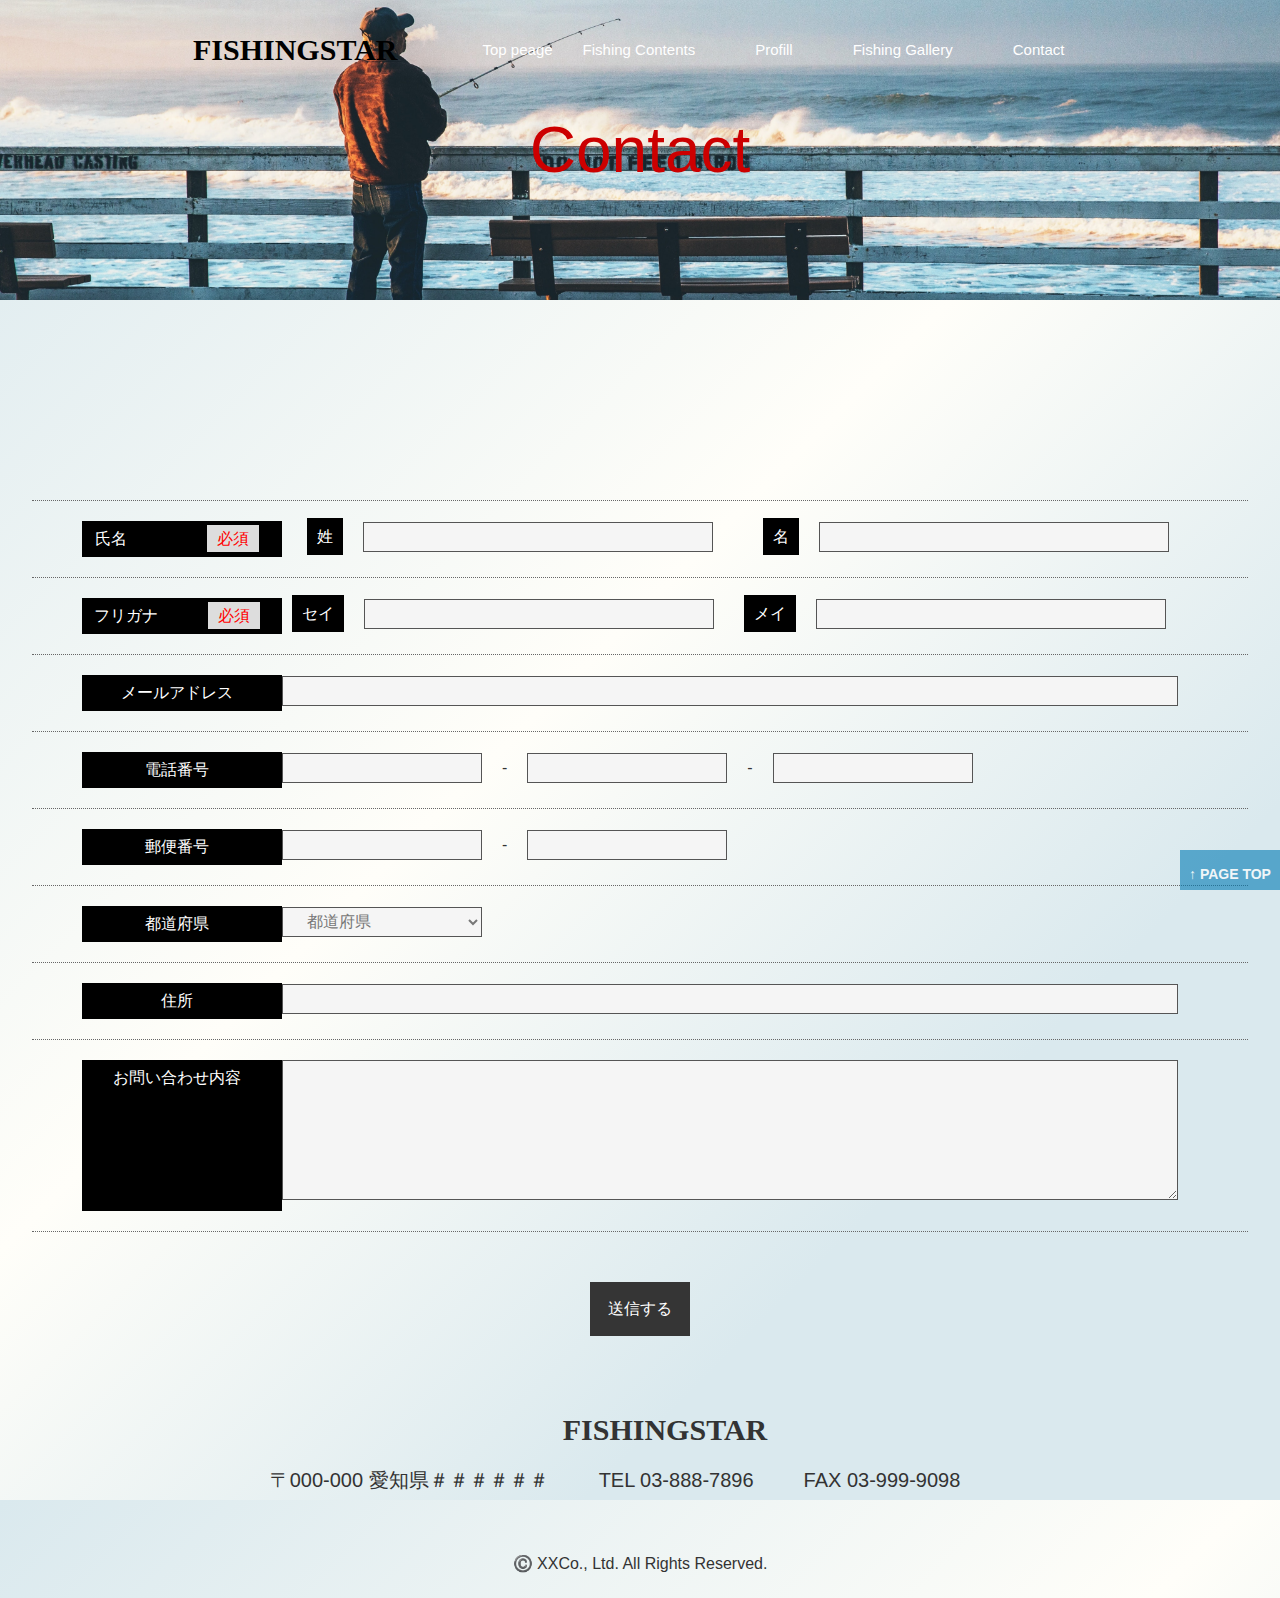
==== contact-html/index.html @ a497d448 "Add files via upload" ====
<!DOCTYPE html>
<html>
  <head>
    <meta name="viewport" content="width=device-width, initial-scale=1.0, user-scalable=no, minimum-scale=1.0, maximum-scale=1.0">
    <meta http-equiv="content-type" charset="utf-8">
   <link rel="stylesheet" href="../css/main.css">
      <link rel="stylesheet" href="../css/toiawase.css">
     <link rel="stylesheet" href="../css/normalize.css">
   <link href="https://use.fontawesome.com/releases/v5.6.1/css/all.css" rel="stylesheet">
   <script src="https://ajax.googleapis.com/ajax/libs/jquery/3.4.1/jquery.min.js"></script>
 <link rel="stylesheet" href="../css/slick.css" />

  <title>Contact</title>

  </head>


  <body>


    <header class="header">


     <div class="header-nav">
       <nav class="menu">
         <h1>FISHINGSTAR</h1>
         <ul>
           <li><a href="fishingstar.html">Top peage</a></li>
           <li><a href="contents.html">Fishing Contents</a><li>
           <li><a href="profill.html">Profill</a><li>
           <li><a href="Fishing Gallery.html">Fishing Gallery</a><li>
           <li><a href="contact.html">Contact</a><li>
        </ul>
      　</nav>
          </div>

      <div class="hamburger">
          <a class="nav-button"  href="#">
             <span></span>
             <span></span>
             <span></span>
          </a>
      </div>


  </header>

  <section class="subvisual">
    <h1>Contact<h1>
  </section>

<main>
<article class="form">
<form class="content-wrapper">

  <dl class="name">
    <dt>氏名<span>必須</span></dt>

    <dd>
      <span>姓</span><input typa="text"><span>名</span><input type="text">
    </dd>
  </dl>

  <dl class="furigana">
    <dt>フリガナ<span>必須</span></dt>
    <dd>
      <span>セイ</span><input type="text"><span>メイ</span><input type="text">
    </dd>
  </dl>

  <dl class="mail">
    <dt>メールアドレス</dt>
    <dd>
      <input type="text">
    </dd>
  </dl>


  <dl class="tel">
    <dt>電話番号</dt>
    <dd>
    <input type="text"><span>-</span><input type="text"><span>-</span><input type="text">
    </dd>
  </dl>
  <dl class="zip">
    <dt>郵便番号</dt>
    <dd>
    <input type="text"><span>-</span><input type="text">
    </dd>
  </dl>
  <dl class="pref">
    <dt>都道府県</dt>
    <dd>
    <select>
    <option value="" selected="">都道府県</option>
    <option value="北海道">北海道</option>
    <option value="青森県">青森県</option>
    <option value="岩手県">岩手県</option>
    <option value="宮城県">宮城県</option>
    <option value="秋田県">秋田県</option>
    <option value="山形県">山形県</option>
    <option value="福島県">福島県</option>
    <option value="茨城県">茨城県</option>
    <option value="栃木県">栃木県</option>
    <option value="群馬県">群馬県</option>
    <option value="埼玉県">埼玉県</option>
    <option value="千葉県">千葉県</option>
    <option value="東京都">東京都</option>
    <option value="神奈川県">神奈川県</option>
    <option value="新潟県">新潟県</option>
    <option value="富山県">富山県</option>
    <option value="石川県">石川県</option>
    <option value="福井県">福井県</option>
    <option value="山梨県">山梨県</option>
    <option value="長野県">長野県</option>
    <option value="岐阜県">岐阜県</option>
    <option value="静岡県">静岡県</option>
    <option value="愛知県">愛知県</option>
    <option value="三重県">三重県</option>
    <option value="滋賀県">滋賀県</option>
    <option value="京都府">京都府</option>
    <option value="大阪府">大阪府</option>
    <option value="兵庫県">兵庫県</option>
    <option value="奈良県">奈良県</option>
    <option value="和歌山県">和歌山県</option>
    <option value="鳥取県">鳥取県</option>
    <option value="島根県">島根県</option>
    <option value="岡山県">岡山県</option>
    <option value="広島県">広島県</option>
    <option value="山口県">山口県</option>
    <option value="徳島県">徳島県</option>
    <option value="香川県">香川県</option>
    <option value="愛媛県">愛媛県</option>
    <option value="高知県">高知県</option>
    <option value="福岡県">福岡県</option>
    <option value="佐賀県">佐賀県</option>
    <option value="長崎県">長崎県</option>
    <option value="熊本県">熊本県</option>
    <option value="大分県">大分県</option>
    <option value="宮崎県">宮崎県</option>
    <option value="鹿児島県">鹿児島県</option>
    <option value="沖縄県">沖縄県</option>
    </select>
    </dd>
  </dl>
  <dl class="address">
    <dt>住所</dt>
    <dd>
    <input type="text">
    </dd>
  </dl>
  <dl class="multi-text">
    <dt>お問い合わせ内容</dt>
    <dd>
    <textarea></textarea>
    </dd>
  </dl>
  <section class="form-button">
    <input type="button" value="送信する">
  </section>
</form>
</article>
</main>

<footer class="footer">

   <div class="high">
       <h2>FISHINGSTAR</h2>
     <ul>
       <li>〒000-000
      愛知県＃＃＃＃＃＃</li>
      <li>TEL 03-888-7896</li>
      <li>FAX 03-999-9098</li>
    </ul>
        <div id="page_top"><a href="#"></a></div>
  </div>

  　<div class="copyloght">
    <p>©️ XXCo., Ltd. All Rights Reserved.</p>
  </div>
</footer>


  <script src="JS/script.js"></script>
  <script src="https://ajax.googleapis.com/ajax/libs/jquery/1.11.3/jquery.min.js"></script>
  <script src="JS/slick.min.js"></script>

  </body>
  </html>
---- css/main.css ----
/*========= base ===========*/

html {
  margin:0;
  padding:0;
}

body {
  margin: 0;
  padding: 0;
  font-family: "Yu Gothic", "游ゴシック", YuGothic, "游ゴシック体", sans-serif;
  font-weight: 500;
  color: #333;
  line-height: 2.0;
}

h2,h3,h4,h5 {
  margin: 0;
  padding: 0;
}

img {
  width: 100%;
  vertical-align: bottom;
}

ul,li,dl,dt,dd {
  margin:0;
  padding:0;
  list-style: none;
}

a {
  text-decoration: none;
  color: #000;
}

a:hover {
  transition: .3s;
  opacity: 0.6;
}

/*共通*/

body{
  background-image:linear-gradient(-45deg, #DAE9EE 25%, #FFFEF9 55%, #FFFEF9 50%, #DAE9EE  100%, #DAE9EE 55%, #FFFEF9 75%, #FFFEF9);

}
.content-wrapper{
  width: 95%;
  height:auto;
  margin:0 auto;
  max-width: 1400px;
}

/*ヘッダー*/
.header{
  width:100%;
  height:100px;
  position:absolute;
  z-index: 1;
}

.header-nav{
  height:100px;
  display:flex;
  justify-content:space-between;
  align-items:center;
  padding-left:60px;
  position: absolute;
  left:10%;
}

.header-nav ul{
  margin-left: 80px;
  display:flex;
  justify-content:space-between;
  align-items:center;
}

.header-nav ul li{
margin-right:30px;
margin-top:0px;
}

header a{
  color:#fff;
}

header li{
  font-family: 'Comic Sans MS',sans-serif;
  font-size: 15px;
}

.header h1{
  padding:0px 5px;
  font-size:30px;
  font-family:'Times New Roman',sans-serif;
  color:black;
}

.menu{
  display: flex;
  justify-content:space-between;
}


/*スマホ　ヘッダー　*/
@media screen and (max-width:768px){

  .header{
    width:100%;
    height:100%;
    position: static;
    text-align: center;
  }

.menu{
  display: block;
}

header li{
font-size:4px;
font-family: 'Comic Sans MS',sans-serif;
font-weight: bold;
}

 .header-nav{
    width:100%;
   height:100%;
    position:fixed;
    top:0;
    left:-120%;
    z-index:2;
    background:rgb(249, 252, 255,0.6);
    -webkit-tap-highlight-color;:
    rgba(0,0,0,0);
    transition: all 0.4s;
  }

  .header-nav.active{
    left:0;
  }

.header-nav  ul{
  height:100%;
  display: -webkit-flex;
  display: -ms-flex;
  display: flex;
  flex-direction: column;
    margin-left:0;
}

.header-nav li a{
  padding: 0px 70px;
  font-size: 16px;
}

.header-nav li a:hover{
  color:#BF7497;
}

header a{
  color:black;
}


.header nav ul li{
  margin: 5px 10px;
  text-align: center;
  padding:5px 0;
}

  .header h1{
    margin: 25px 0;
    padding:0px 0px;
    font-size: 22px;
    font-family:'Times New Roman',sans-serif;
    width:100%;
    margin-left:5px;
  }

  .hamburger {
   position:absolute;
   right:15%;
   top:0%;
   z-index: 100;
   width:20px;
   height:20px;
   cursor:pointer;
   transition: all 0.4s;
  }


  .nav-button,
  .nav-button span {
   display: inline-block;
  　　}

  .nav-button {
   position: relative;
   top:40px;
   left:-2%;
   width: 30px;
   height: 26px;
  　　}

  .nav-button span {
   position: absolute;
   left: 0;
   width: 100%;
   height: 4px;
   background-color:black;
  　　}

   .nav-button span:nth-of-type(1) {
   top: 0;
  　　}

   .nav-button span:nth-of-type(2) {
   top: 11px;
  　　}

   .nav-button span:nth-of-type(3) {
   bottom: 0;
  　　}

.nav-button.active span:nth-of-type(1) {
  -webkit-transform: translateY(10px) rotate(-45deg);
  transform: translateY(10px) rotate(-45deg);
}
.nav-button.active span:nth-of-type(2) {
  opacity: 0;
}
.nav-button.active span:nth-of-type(3) {
  -webkit-transform: translateY(-12px) rotate(45deg);
  transform: translateY(-12px) rotate(45deg);
}

.nav-button .close{
  display: none;
}

}

/*メインビジュアル*/
.mainvisual{
width:80%;
height:800px;
margin: 0 auto;
background-size: cover;
background-position:center;
position: relative;
}


.mainvisual  h1{
  font-family: 'Mv Boli',serif;
  font-size:90px;
  font-weight: bold;
  position:absolute;
  top:25%;
  left:4%;
  color:#FFFFFF;
}


/* ボタン全体 */
.flowbtn5{
font-family:'Times New Roman',sans-serif;/* 好きなフォントに変えてね */
border-radius:13px;
position:relative;
display:inline-block;
width:100px;
height:100px;
font-size:80px;
color:#fff!important;
transition:.5s;
text-decoration:none;
}
/* アイコンをど真ん中に*/
.flowbtn5 i{
font-size:1em;
position:absolute;
top:50%;
left:50%;
-ms-transform:translate(-50%,-50%);
-webkit-transform:translate(-50%,-50%);
transform:translate(-50%,-50%);
}
/* Twitter */
.fl_tw1{
background:#55acee;
}

/* Facebook */
.fl_fb1{
background:#3b5998;
}


/* Instagram紫グラデ背景色 */
.insta_btn5 {
background:-webkit-linear-gradient(135deg, #427eff 0%, #f13f79 70%) no-repeat;
background:linear-gradient(135deg, #427eff 0%, #f13f79 70%) no-repeat;
}
/* Instagramオレンジグラデ背景色 */
.insta_btn5:before{
content: '';
position:absolute;
top:17px;
left:-1px;
width:45px;
height:34px;
background:-webkit-radial-gradient(#ffdb2c 10%, rgba(255, 105, 34, 0.65) 55%, rgba(255, 88, 96, 0) 70%);
background:radial-gradient(#ffdb2c 5%, rgba(255, 105, 34, 0.65) 55%, rgba(255, 88, 96, 0) 70%);
}
/* Instagramアイコン調整 */
.insta_btn5 .fa-instagram{
font-size:1em;
}
/* アイコンボタン下テキスト調整 */
.flowbtn5 div{
font-size:25px;
color:white;
position:relative;
top:100px;
}
/* アイコンボタンにマウスホバーした時の指定*/
.flowbtn5:hover{
-webkit-transform:translateY(-5px);
-ms-transform:translateY(-5px);
transform:translateY(-5px);
text-decoration:none;
}
/* ulタグの内側余白を０にする */
ul.snsbtniti{
padding:0!important;
}
/* アイコンボタン全体の位置 */
.snsbtniti{
  width:100%;
display:flex;
flex-flow:row wrap;
justify-content:center;
align-items: center;
position: absolute;
top: 35%;
left: 0%;
}

.sns{
  width:600px;
  height:400px;
  position: relative;
  top:50%;
  left:0;
  background:url("../image/gahag-0104881702-1.jpg");
  background-size: cover;
  background-position: bottom;
  display: none;
  border-radius: 50% 50% ;
}
/* アイコンボタン同士の余白調整 */
.snsbtniti li{
flex:0 0 20%;
text-align:center!important;
}

.naiyou{
  background-color:#DDDDDD ;
  text-align:center;
  width:70%;
  position:absolute;
  top:5%;
  right:0;
  -webkit-clip-path: polygon(20% 0, 0% 100%, 100% 50%, 0% 70%);
 clip-path: polygon(0 25%, 100% 0%, 100% 75%, 0% 100%);
height:500px;
padding-top:150px;
display: none;
}

.naiyou p{
  font-size:25px;
  line-height: 50px;
  font-family: 'Yu Gothic UI',fantasy;

}

.naiyou h3{
  font-size:40px;
  color:#222222;
font-family: 'Mv Boli',serif;
}

.click1{
  width:100px;
  height:100px;
  background: url("../image/魚のアイコン素材2.png");
  background-size: cover;
  background-position: center;
  text-align: center;
  font-size:30px;
  color:white;
  font-family: 'HanziPen TC',sans-serif;
  position: absolute;
bottom:-20px;
right:20px;
cursor :pointer;
}

.click2{
  width:100px;
  height:100px;
  background: url("../image/魚のアイコン素材2.png");
  background-size: cover;
  background-position: center;
  text-align: center;
  font-size:30px;
  color:white;
  font-family: 'HanziPen TC',sans-serif;
  position: absolute;
bottom:-20px;
right:180px;
cursor :pointer;
}


/* スマホ　メイン */
@media screen and (max-width:768px){
  .mainvisual {
    height:500px;
    width:100%;
    background-position:center;
    background-size:contain;
    background-repeat: no-repeat;
  }

  .mainvisual  h1{
    font-size:35px;
    margin-left: 20px;
    position:absolute;
    top:30%;
    left:0;
  }

  .sns{
    width:200px;
    height:200px;
    top:30%;
    left:25%;
  }

  /* ボタン全体 */
  .flowbtn5{
  width:40px;
  height:40px;
  font-size:20px;
  margin:0 10px;
  }

  .flowbtn5 div{
  font-size:5px;
  color:white;
  position:relative;
  top:40px;
  }

  .naiyou{
    width:90%;
    height:400px;
    top:0;
    right:5%;
    padding-top:90px;
  }

  .naiyou p{
    font-size:15px;
    line-height: 30px;
  }

  .naiyou h3{
    font-size:20px;
    font-weight: bold;
  }

  .click1{
    width:100px;
    height:100px;
    font-size:30px;
    font-weight: bold;
    color:black;
    position: absolute;
  bottom:-20px;
  right:16%;
  }

  .click2{
    width:100px;
    height:100px;
    font-size:30px;
    font-weight: bold;
    color:black;
  bottom:-20px;
  left:25%;
  }
}

/*フッター*/
.footer{
  height:100px;
    text-align: center;
}
.footer.high {
  padding:40px 0;
  height:50px;
}

.high h2{
  margin-left:50px;
  font-size:30px;
  z-index:2;
  font-family:'Times New Roman',sans-serif;
}

.footer ul{
  display:flex;
  justify-content:center;
  align-items:center;
}

.footer ul li{
  margin-right:50px;
  font-size:20px;
}

.footer .copyloght{
  text-align:center;
  height:50px;
}

/*スマホ　フッター*/
@media screen and (max-width:768px){

  footer .high {
    padding:10px 0;
    height:50px;
  }

  .high h2{
    font-size:15px;
    margin: 0 0;
    text-align: center;
  }

  .footer ul li{
    margin-right:20px;
    font-size:5px;
  }
}

/*共通２*/
.subvisual{
margin-bottom:100px;
background-image:url("../image/austin-neill-n4FwReqOQz0-unsplash.jpg");
background-repeat:no-repeat;
background-position:center;
background-size:cover;
width:100%;
height:300px;
}

.subvisual h1{
 text-align:center;
  font-size:4rem;
  color:rgb(204,0,0);
line-height:300px;
  font-weight:normal;
  font-family:'Impact',sans-serif;
  margin: 0 0;

}

/*IPAD　共通２*/
@media screen and (max-width:798px){
  .subvisual{
  margin-bottom: 80px;
  height:100px;
  }

  .subvisual h1{
   text-align:center;
    font-size:2rem;
    color:rgb(204,0,0);
  line-height:100px;
    font-weight:normal;
    font-family:'Impact',sans-serif;
  }
}


/*ページトップ*/
#page_top{
width: 100px;
height: 40px;
position: fixed;
right: 0;
bottom: 10px;
background: #007ab5;
opacity: 0.6;
}
#page_top a{
position: relative;
display: block;
width: 100px;
height: 40px;
text-decoration: none;
}

#page_top a::after{
content: '↑ PAGE TOP';
font-size: 14px;
font-weight: bold;
color: #fff;
position: absolute;
top: 10px;
bottom: 0;
right: 0;
left: 0;
margin: auto;
text-align: center;
}
---- css/toiawase.css ----
.form{
  background-image: url("../image/cf126d6d54f4aa43ff17d2e7126966d6_s.jpg");
  background-repeat:no-repeat;
  background-position:center;
  background-size:cover;
  height:900px;
  width:100%;
  padding-top:100px;
  padding-left:0px;
}

.form dl{
  display:flex;
  justify-content: center;
  padding:20px 0;
  border-bottom:1px dotted #676767;

}

.form dl:first-of-type{
  border-top:1px dotted #676767;}

.form dt{
  width: 200px;
box-sizing: border-box;
padding: 10px 10px 10px 0px ;
line-height: 1em;
color:#ffffff;
background-color:#000000;

text-align: center;
}

.form dd {
  width: calc(100% - 300px);
  box-sizing: border-box;
}

 .name dd span{
  color:#ffffff;
  background-color:#000000;
  padding:10px 10px 10px 10px ;
}

.furigana dd span{
 color:#ffffff;
 background-color:#000000;
 padding:10px 10px 10px 10px ;
}

.form dd input,
.form dd select,
.form dd textarea {
  font-size: 1rem;
  color: #777;
  border: 1px solid #555;
  background-color: #f5f5f5;
  box-sizing: border-box;
}
.form dd input,
.form dd select {
  line-height: 20px;
  height: 30px;
  padding: 0 20px;
}
.form dd textarea {
  height: 140px;
  line-height: 2em;
  padding: 20px;
}
.form dl.name dd {
  padding: 0 0 0 25px;
}
.form dl.name dd span {
  margin: 0 20px 0 0;
}
.form dl.name dd input {
  width: 350px;
}
.form dl.name dd input:first-of-type {
  margin: 0 50px 0 0;
}
.form dl.furigana dd {
  padding: 0 0 0 10px;
}
.form dl.furigana dd span {
  margin: 0 20px 0 0;
}
.form dl.furigana dd input {
  width: 350px;
}
.form dl.furigana dd input:first-of-type {
  margin: 0 30px 0 0;
}
.form dl.mail dd input {
  width: calc(100% - 20px);
}
.form dl.tel dd input {
  width: 200px;
}
.form dl.tel dd span {
  margin: 0 20px;
}
.form dl.zip dd input {
  width: 200px;
}
.form dl.zip dd span {
  margin: 0 20px;
}
.form dl.pref dd select {
  width: 200px;
}
.form dl.address dd input {
  width: calc(100% - 20px);
}
.form dl.multi-text dd textarea {
  width: calc(100% - 20px);
}
.form .form-button {
  display: flex;
  justify-content: center;
  margin: 50px auto 0 auto;
}
.form .form-button input {
  display: block;
  width: 100px;
  line-height: 50px;
  text-align: center;
  color: #fff;
  background-color: #353535;
  border: 1px solid #353535;
  margin: 0 15px;
  cursor: pointer;
  transition: .3s ease all;
}

.form .form-button input:hover {
  background-color: transparent;
  color: #444;
  transition: .3s ease all;
}

.name dt span{
  color:red;
  margin-left:80px;
  padding:5px 10px;
  background-color: #DDDDDD;
}

.furigana dt span{
  color:red;
  margin-left:50px;
  padding:5px 10px;
  background-color: #DDDDDD;
}

/*スマホ　問い合わせ*/
@media screen and (max-width:768px){
  .form{
    height:100%;
    width:100%;
    padding-top:50px;
    display: inline-block;
  }

  .form dl{
    display:flex;
    justify-content:flex-start;
    padding:20px 0;
    border-bottom:1px dotted #676767;

  }

  .form dt{
    width:140px;
    height:30px;
  box-sizing:border-box;
  padding:5px 0;
  line-height: 0.5em;
  color:#ffffff;
  background-color:#000000;
  margin-right:20px;
  text-align: center;
  }


   .name dd span{
    color:#ffffff;
    background-color:#000000;
    padding:5px 5px 5px 5px ;
  }

  .furigana dd span{
   color:#ffffff;
   background-color:#000000;
   padding:5px 5px 5px 5px ;
  }

  .form dd input,
  .form dd select,
  .form dd textarea {
    font-size: 1rem;
    color: #777;
    border: 1px solid #555;
    background-color: #f5f5f5;
    box-sizing: border-box;
  }
  .form dd input,
  .form dd select {
    line-height: 20px;
    height: 30px;
    padding: 0 20px;
  }
  .form dd textarea {
    height: 140px;
    line-height: 2em;
    padding: 20px;
  }
  .form dl.name dd {
    padding: 0 0 0 10px;
  }
  .form dl.name dd span {
    margin: 0 10px 0 0;
  }
  .form dl.name dd input {
    width: 200px;
  }
  .form dl.name dd input:first-of-type {
    margin: 0 50px 0 0;
  }


  .form dl.furigana dd {
    padding: 0 0 0 10px;
  }
  .form dl.furigana dd span {
    margin: 0 20px 0 0;
  }
  .form dl.furigana dd input {
    width: 200px;
}

.form dl.mail dd input {
  width: 200px;
}
.form dl.tel dd input {
  width: 200px;
}
.form dl.tel dd span {
  margin: 0 20px;
}
.form dl.zip dd input {
  width: 200px;
}
.form dl.zip dd span {
  margin: 0 20px;
}
.form dl.pref dd select {
  width: 200px;
}
.form dl.address dd input {
  width:200px;
}
.form dl.multi-text dd textarea {
  width:200px;
}


.name dt span{
  color:red;
  margin-left:5px;
  padding:2px 5px;
  background-color: #DDDDDD;
}

.furigana dt span{
  color:red;
  margin-left:10px;
  padding:5px 10px;
  background-color: #DDDDDD;
}

.content-wrapper{
  width: 100%;
margin:30px 0px;
}


}
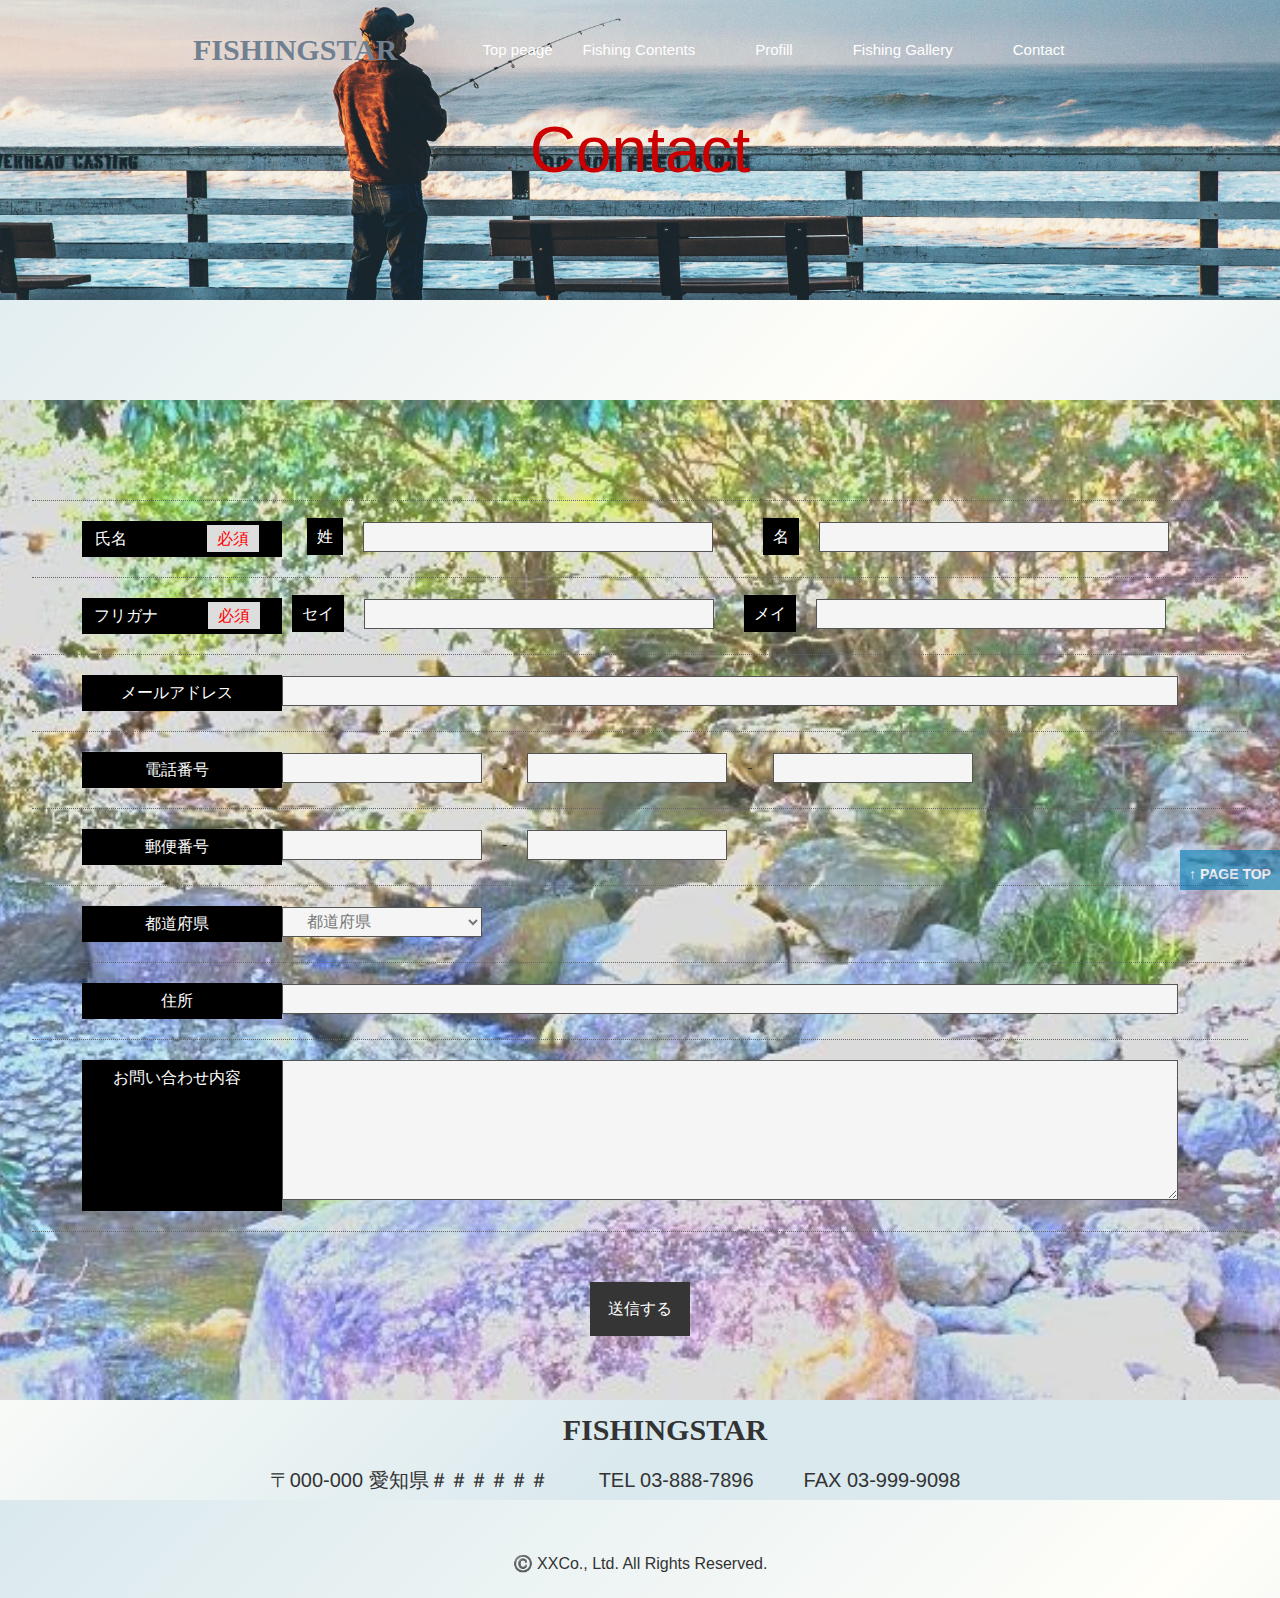
==== commit 463fd761: "Update index.html" ====
--- a/contact-html/index.html
+++ b/contact-html/index.html
@@ -25,11 +25,11 @@
        <nav class="menu">
          <h1>FISHINGSTAR</h1>
          <ul>
-           <li><a href="fishingstar.html">Top peage</a></li>
-           <li><a href="contents.html">Fishing Contents</a><li>
-           <li><a href="profill.html">Profill</a><li>
-           <li><a href="Fishing Gallery.html">Fishing Gallery</a><li>
-           <li><a href="contact.html">Contact</a><li>
+         <li><a href="../index.html">Top peage</a></li>
+           <li><a href="../contents-html/index.html">Fishing Contents</a><li>
+           <li><a href="../profill-html/index.html">Profill</a><li>
+           <li><a href="../Gallaly-html/index.html">Fishing Gallery</a><li>
+           <li><a href="index.html">Contact</a><li>
         </ul>
       　</nav>
           </div>
@@ -181,9 +181,9 @@
 </footer>
 
 
-  <script src="JS/script.js"></script>
+  <script src="../JS/script.js"></script>
   <script src="https://ajax.googleapis.com/ajax/libs/jquery/1.11.3/jquery.min.js"></script>
-  <script src="JS/slick.min.js"></script>
+  <script src="../JS/slick.min.js"></script>
 
   </body>
   </html>
--- a/css/main.css
+++ b/css/main.css
@@ -1,6 +1,3 @@
-
-
-
 /*========= base ===========*/
 
 html {
@@ -99,7 +96,7 @@
   padding:0px 5px;
   font-size:30px;
   font-family:'Times New Roman',sans-serif;
-  color:black;
+  color:slategray;
 }
 
 .menu{
@@ -132,7 +129,7 @@
     width:100%;
    height:100%;
     position:fixed;
-    top:0;
+    top:-10%;
     left:-120%;
     z-index:2;
     background:rgb(249, 252, 255,0.6);
@@ -185,7 +182,7 @@
 
   .hamburger {
    position:absolute;
-   right:15%;
+   right:5%;
    top:0%;
    z-index: 100;
    width:20px;
@@ -425,9 +422,24 @@
   font-family: 'HanziPen TC',sans-serif;
   position: absolute;
 bottom:-20px;
-right:180px;
+right:16%;
 cursor :pointer;
 }
+
+.click3{
+  width:100px;
+  height:100px;
+  background: url("../image/魚のアイコン素材2.png");
+  background-size: cover;
+  background-position: center;
+  text-align: center;
+  font-size:25px;
+  color:white;
+  font-family: 'HanziPen TC',sans-serif;
+  position: absolute;
+bottom:-20px;
+right:30%;
+cursor :pointer;}
 
 
 /* スマホ　メイン */
@@ -441,7 +453,7 @@
   }
 
   .mainvisual  h1{
-    font-size:35px;
+    font-size:30px;
     margin-left: 20px;
     position:absolute;
     top:30%;
@@ -489,25 +501,26 @@
   }
 
   .click1{
-    width:100px;
-    height:100px;
-    font-size:30px;
     font-weight: bold;
     color:black;
     position: absolute;
   bottom:-20px;
-  right:16%;
+  right:5%;
   }
 
   .click2{
-    width:100px;
-    height:100px;
-    font-size:30px;
     font-weight: bold;
     color:black;
   bottom:-20px;
-  left:25%;
-  }
+  left:38%;
+  }
+
+  .click3{
+    font-weight: bold;
+    color:black;
+  bottom:-20px;
+  left:8%;
+}
 }
 
 /*フッター*/
@@ -593,12 +606,9 @@
   }
 
   .subvisual h1{
-   text-align:center;
     font-size:2rem;
-    color:rgb(204,0,0);
   line-height:100px;
-    font-weight:normal;
-    font-family:'Impact',sans-serif;
+  font-family: 'Gill Sans',sans-serif;
   }
 }
 
--- a/css/toiawase.css
+++ b/css/toiawase.css
@@ -1,5 +1,5 @@
 .form{
-  background-image: url("../image/cf126d6d54f4aa43ff17d2e7126966d6_s.jpg");
+  background-image: url("../contact-html/image-contact/cf126d6d54f4aa43ff17d2e7126966d6_s.jpg");
   background-repeat:no-repeat;
   background-position:center;
   background-size:cover;
